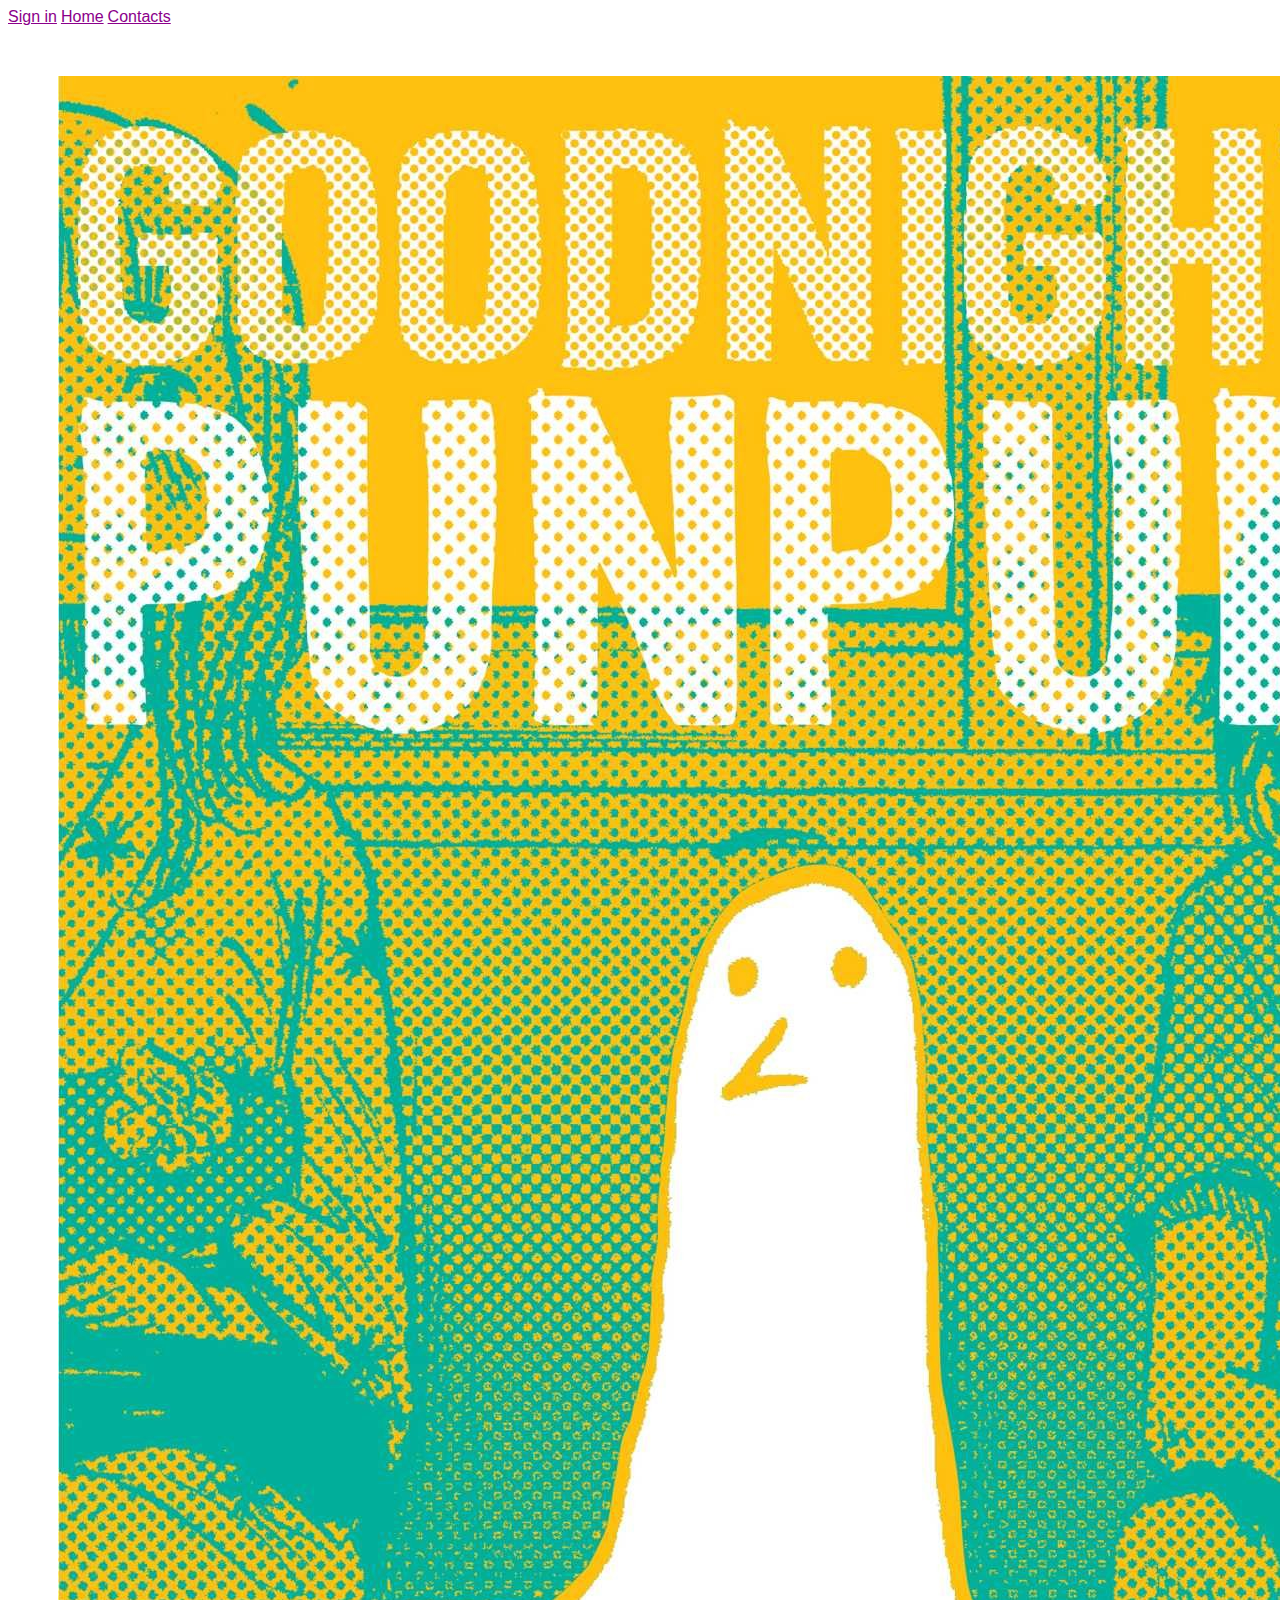
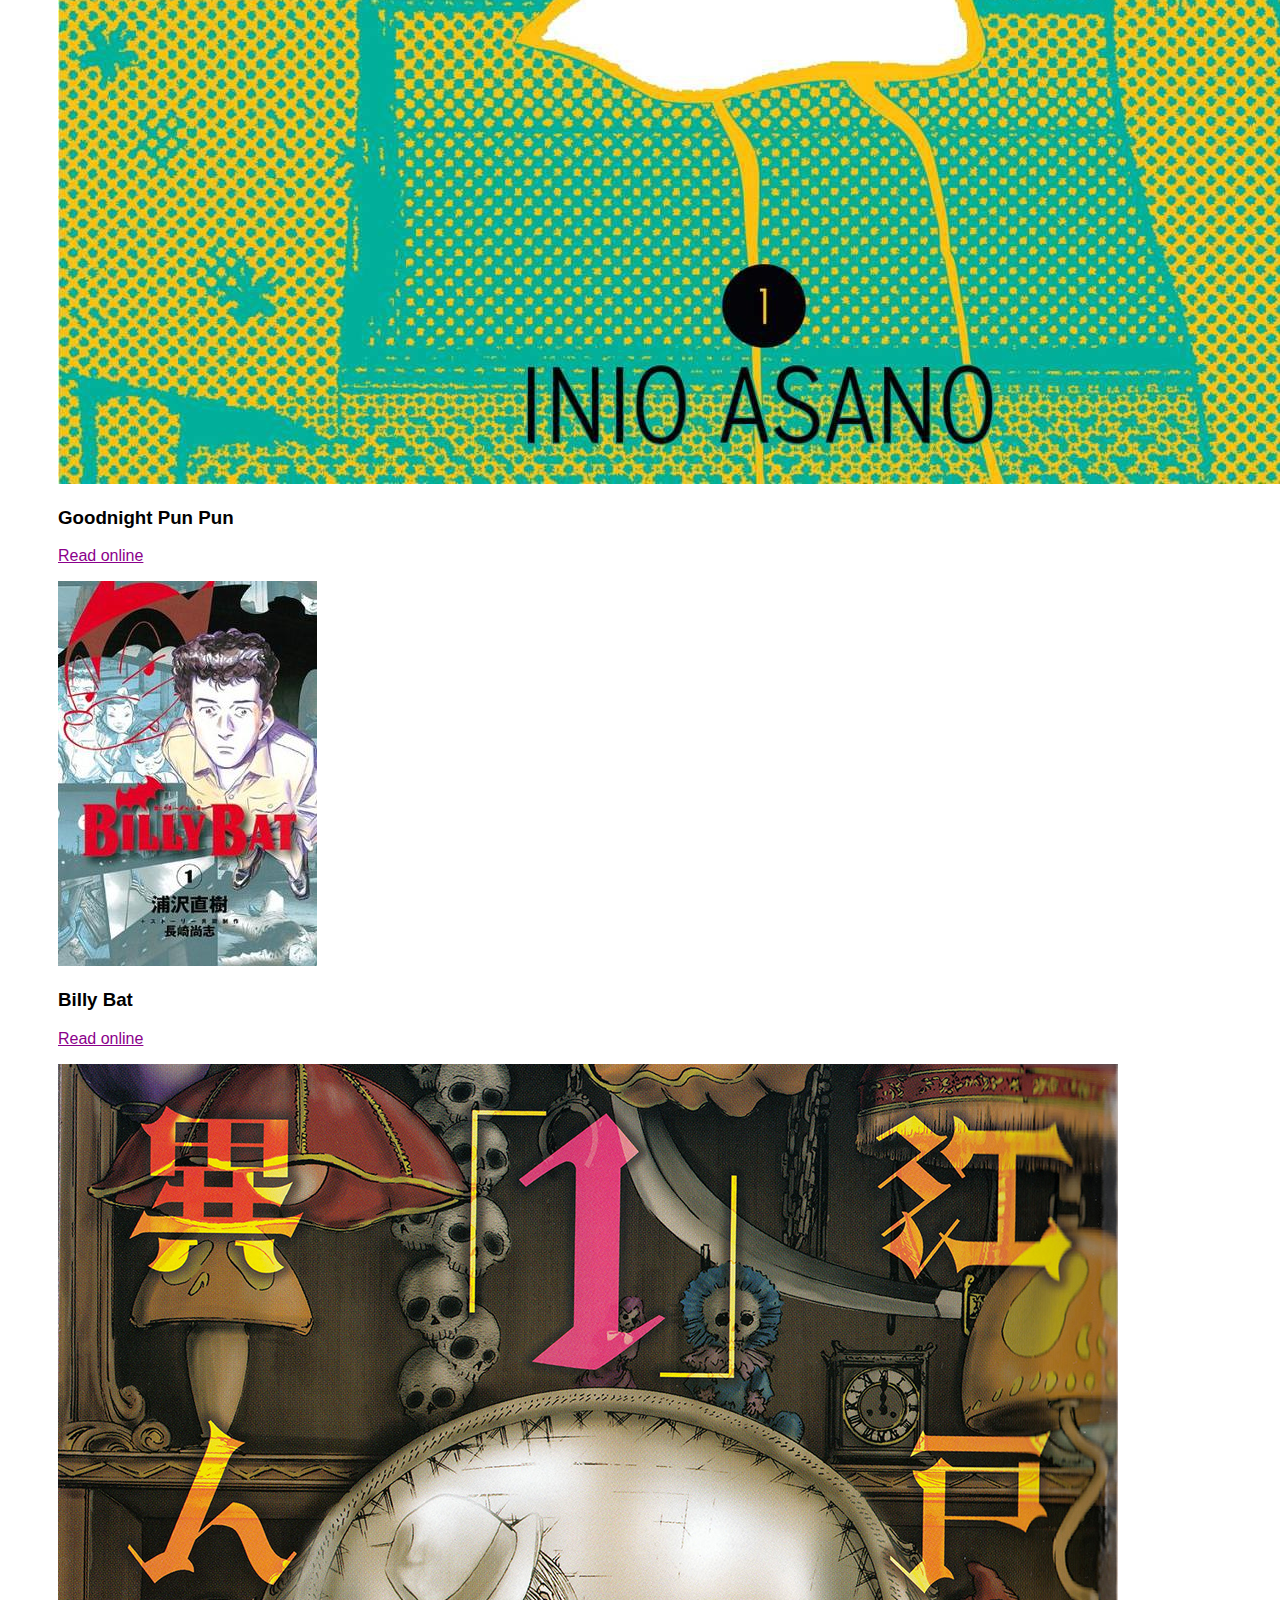
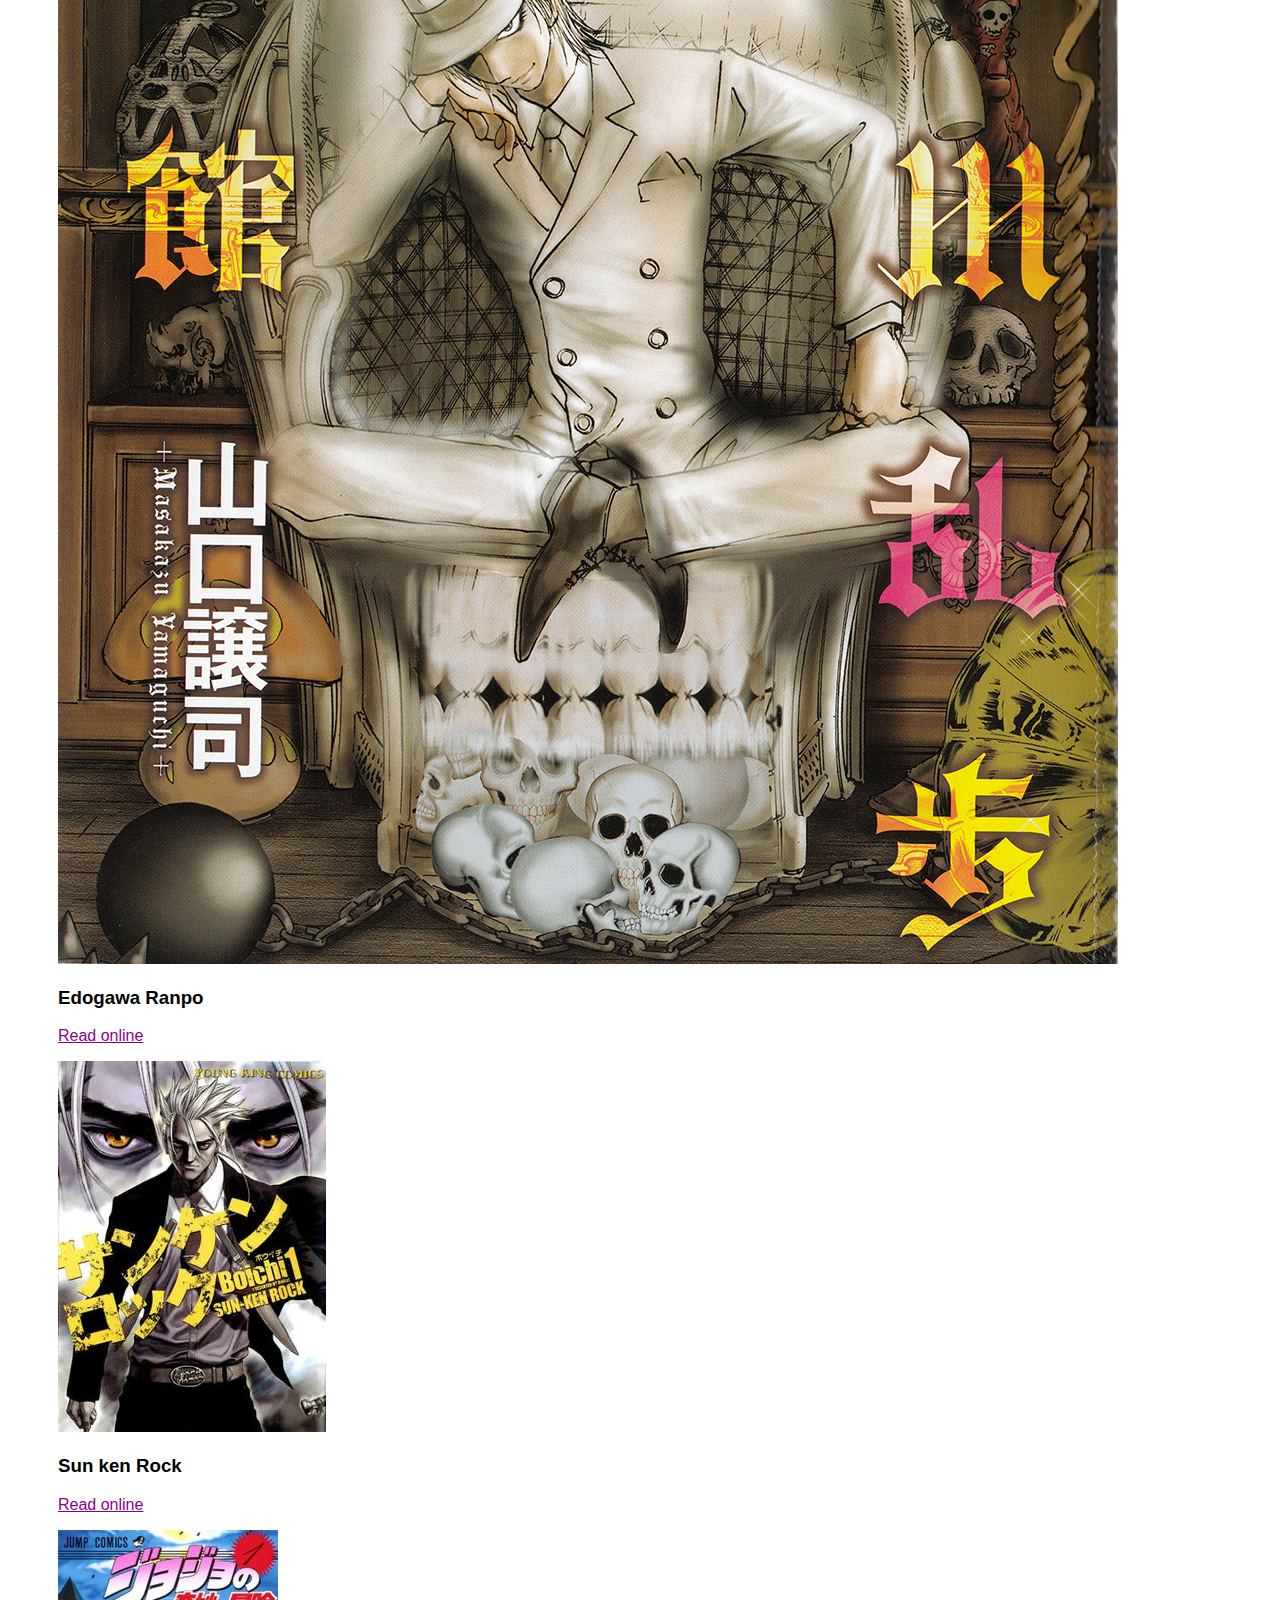
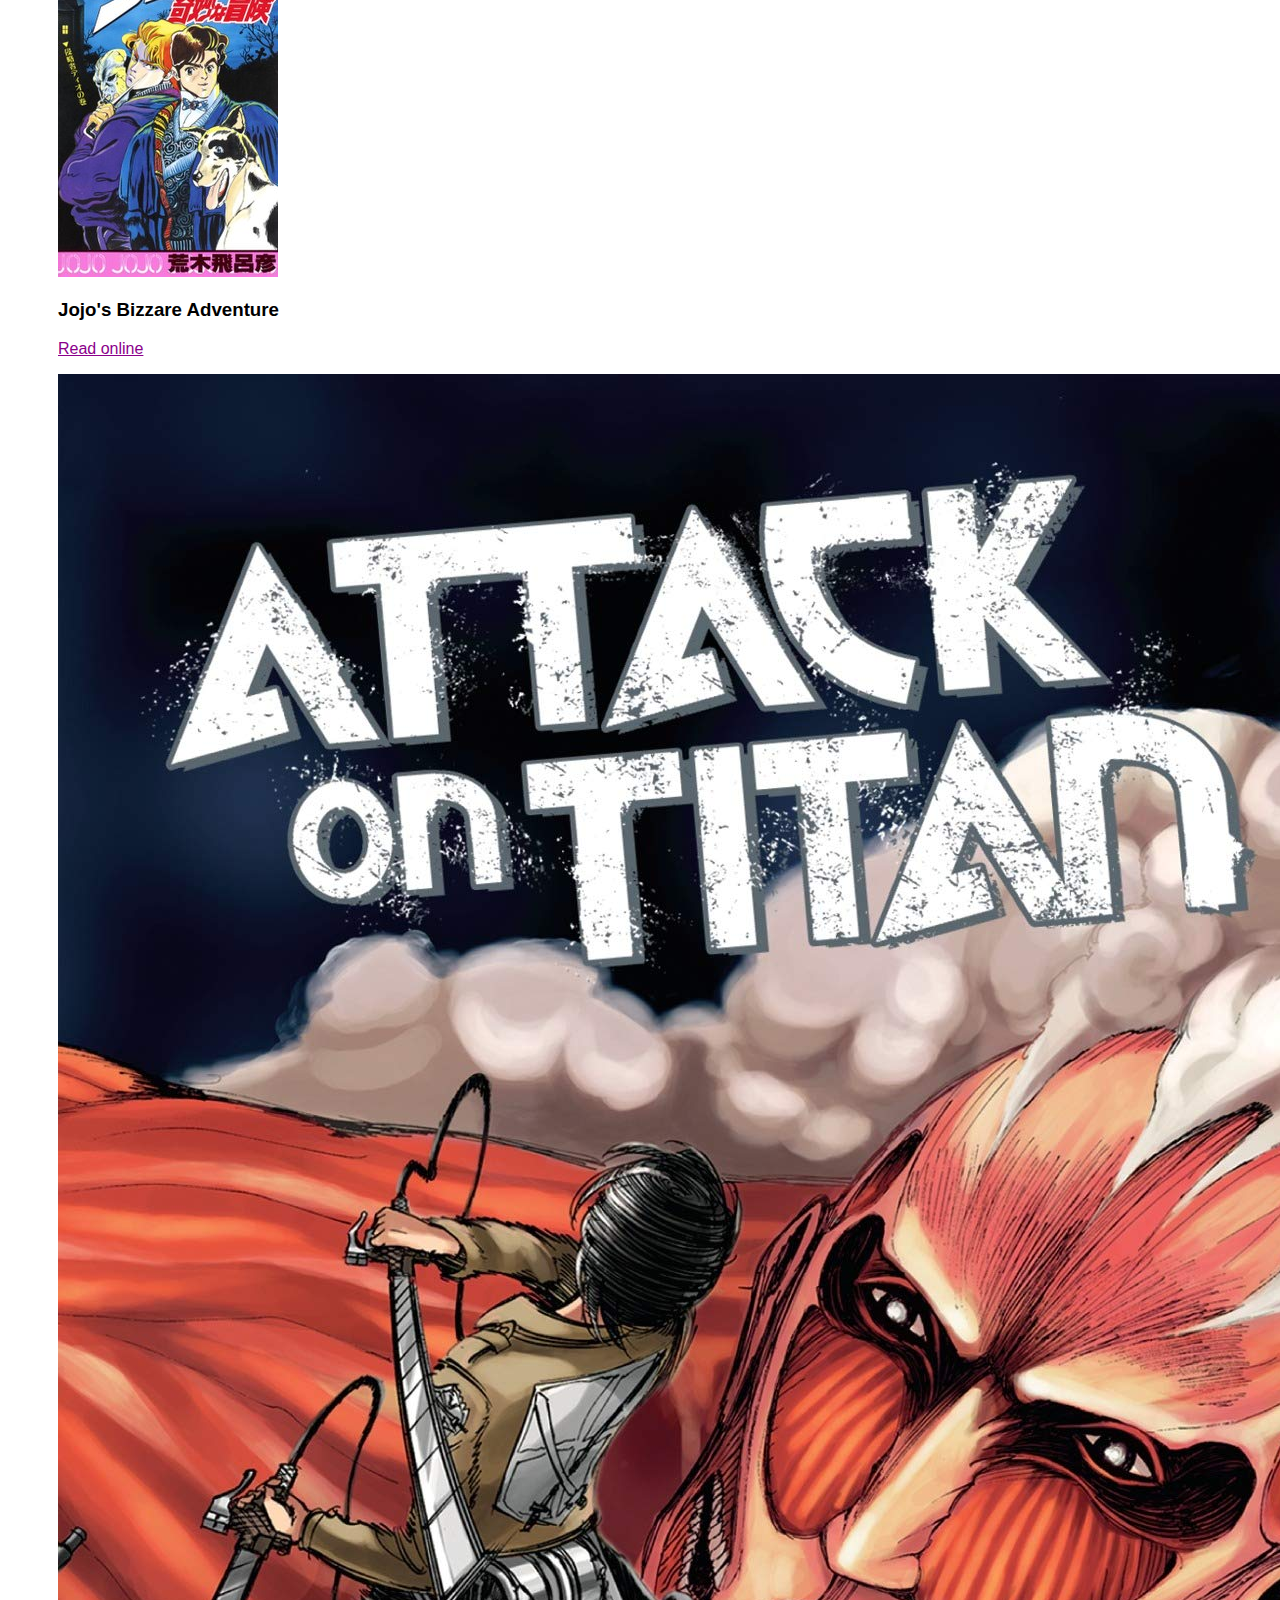
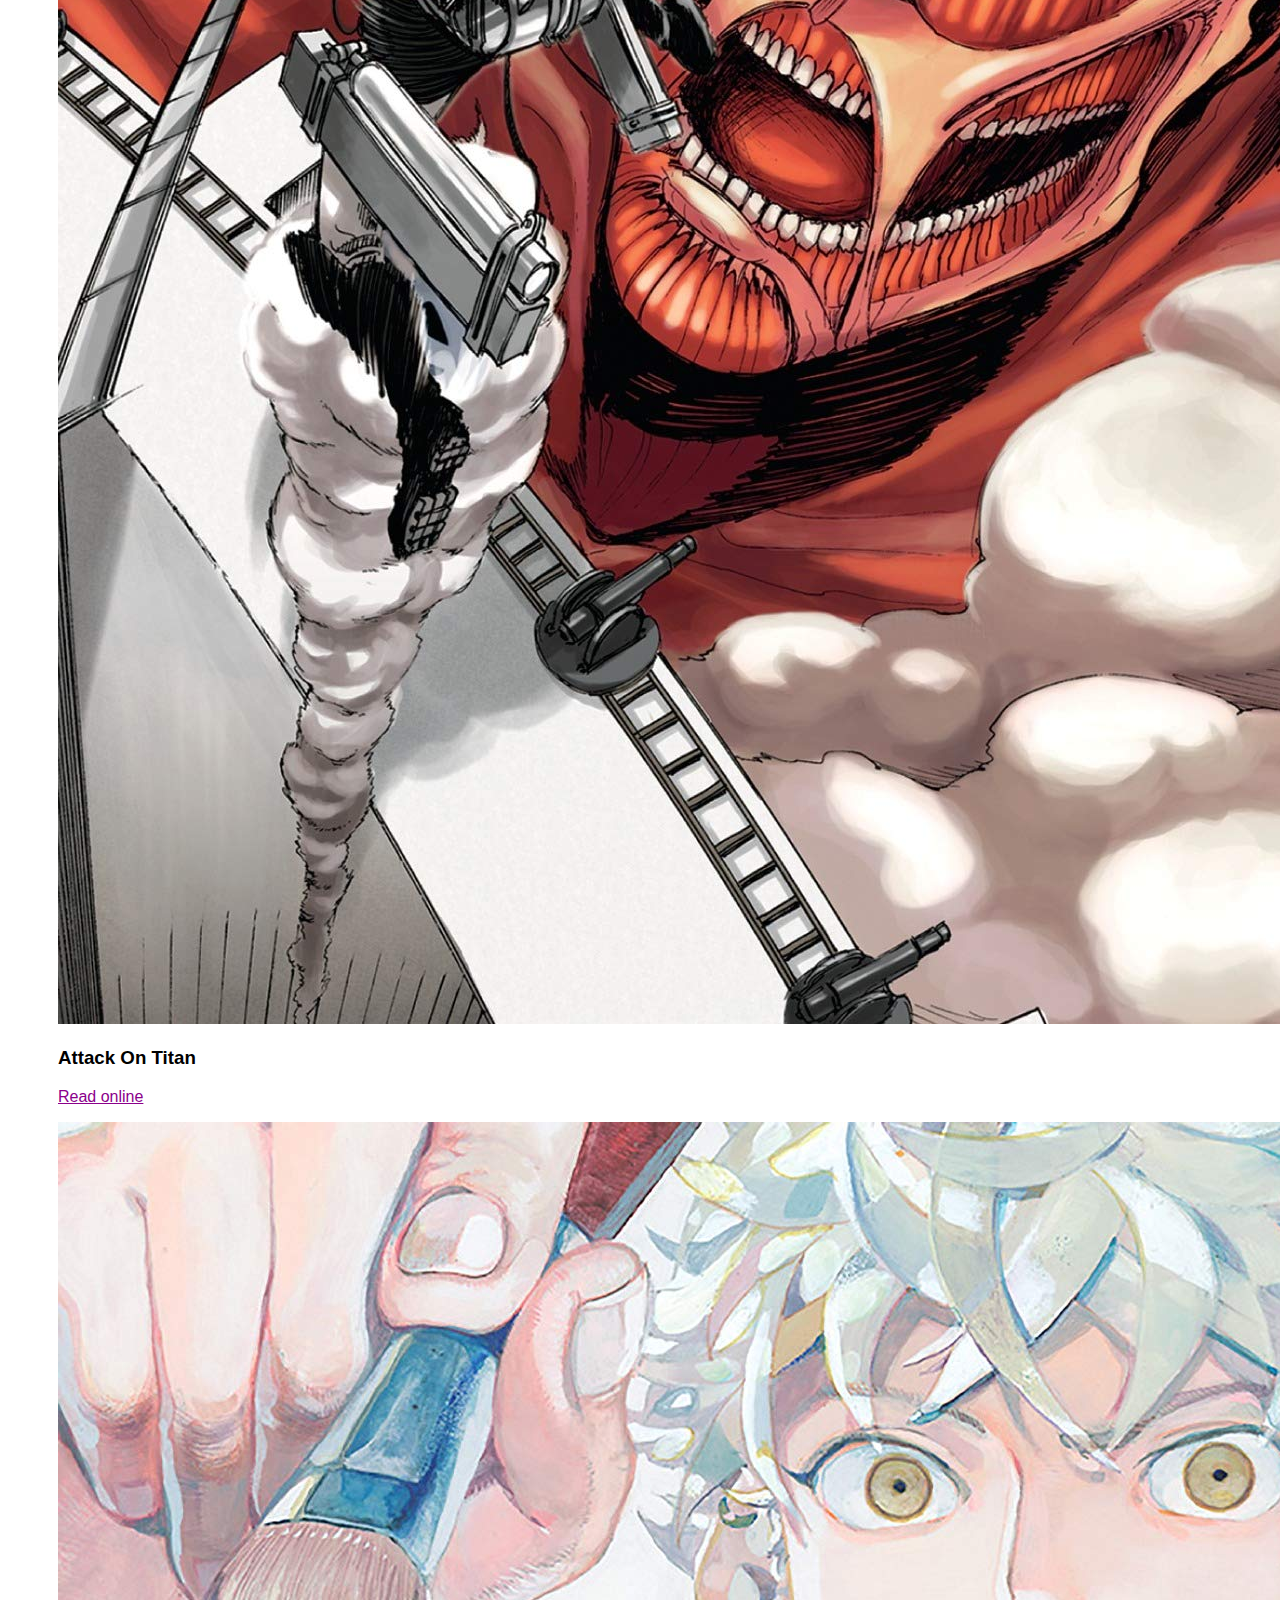
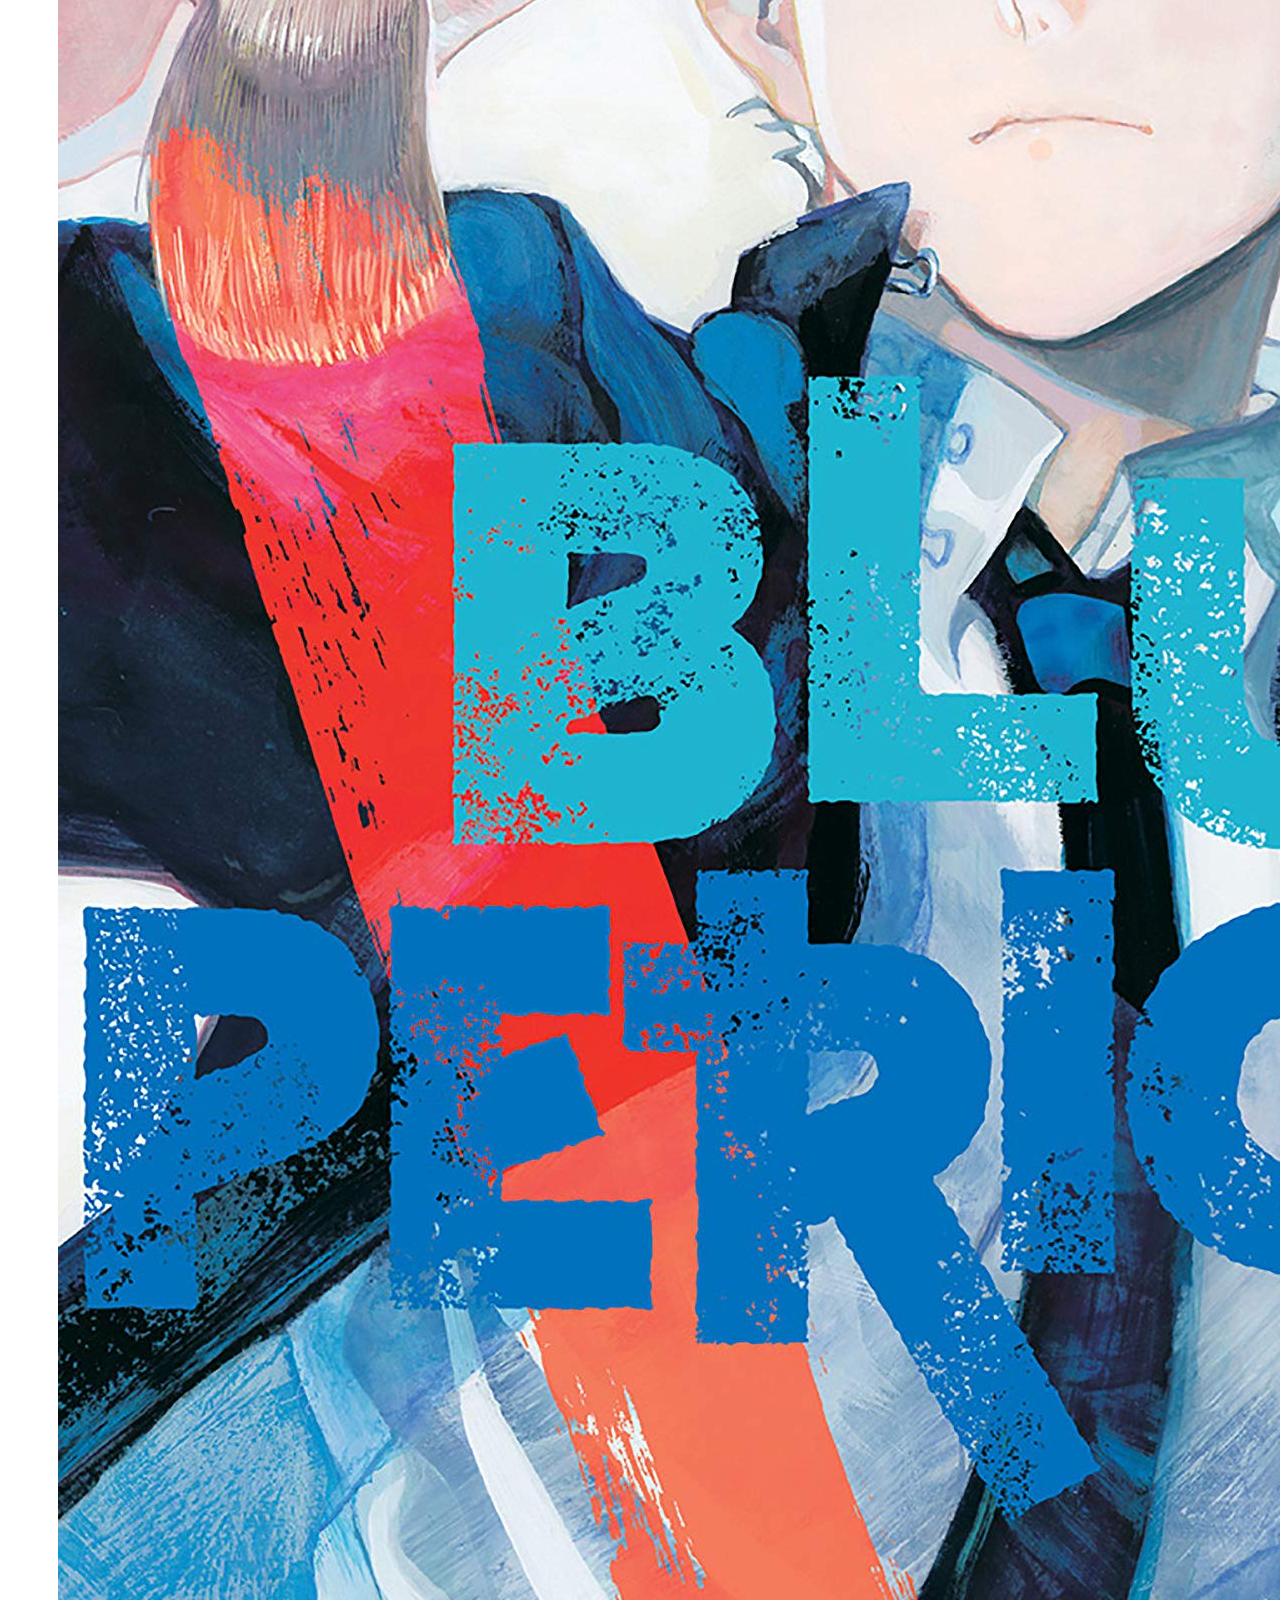
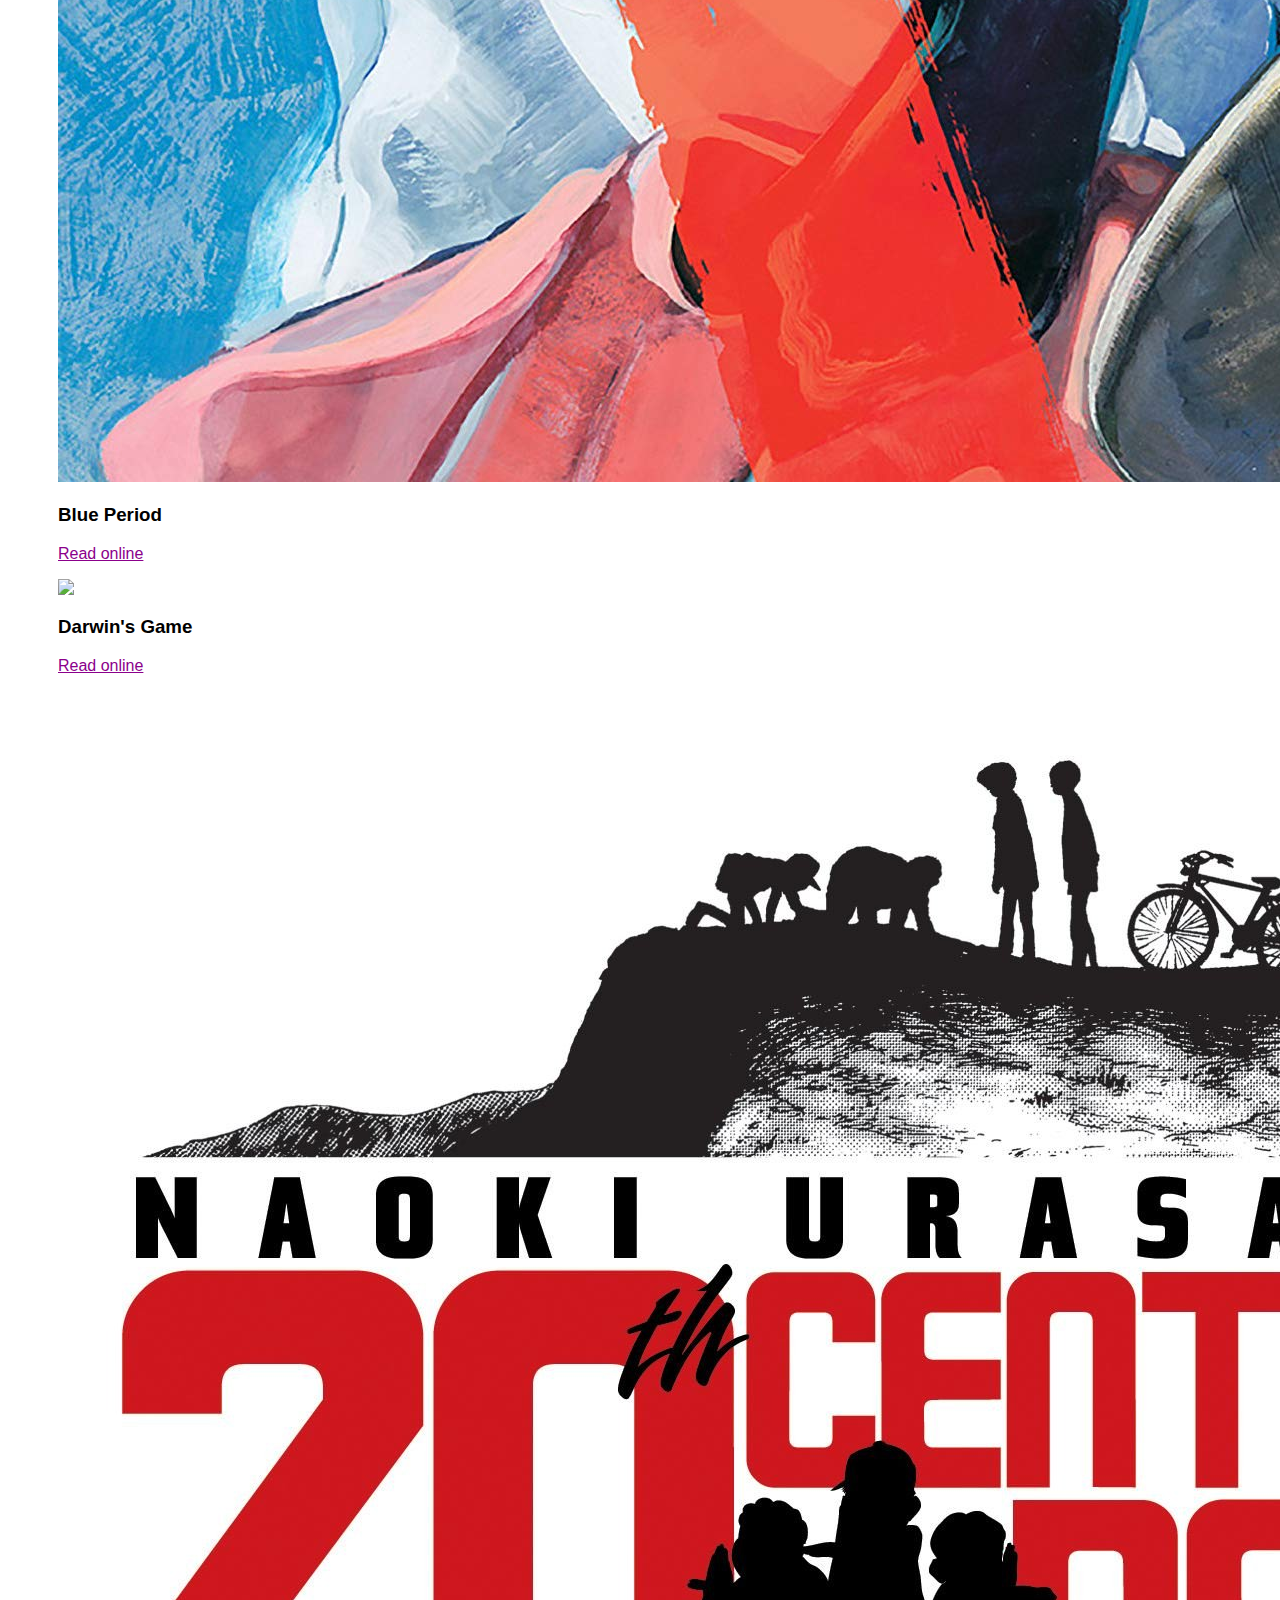
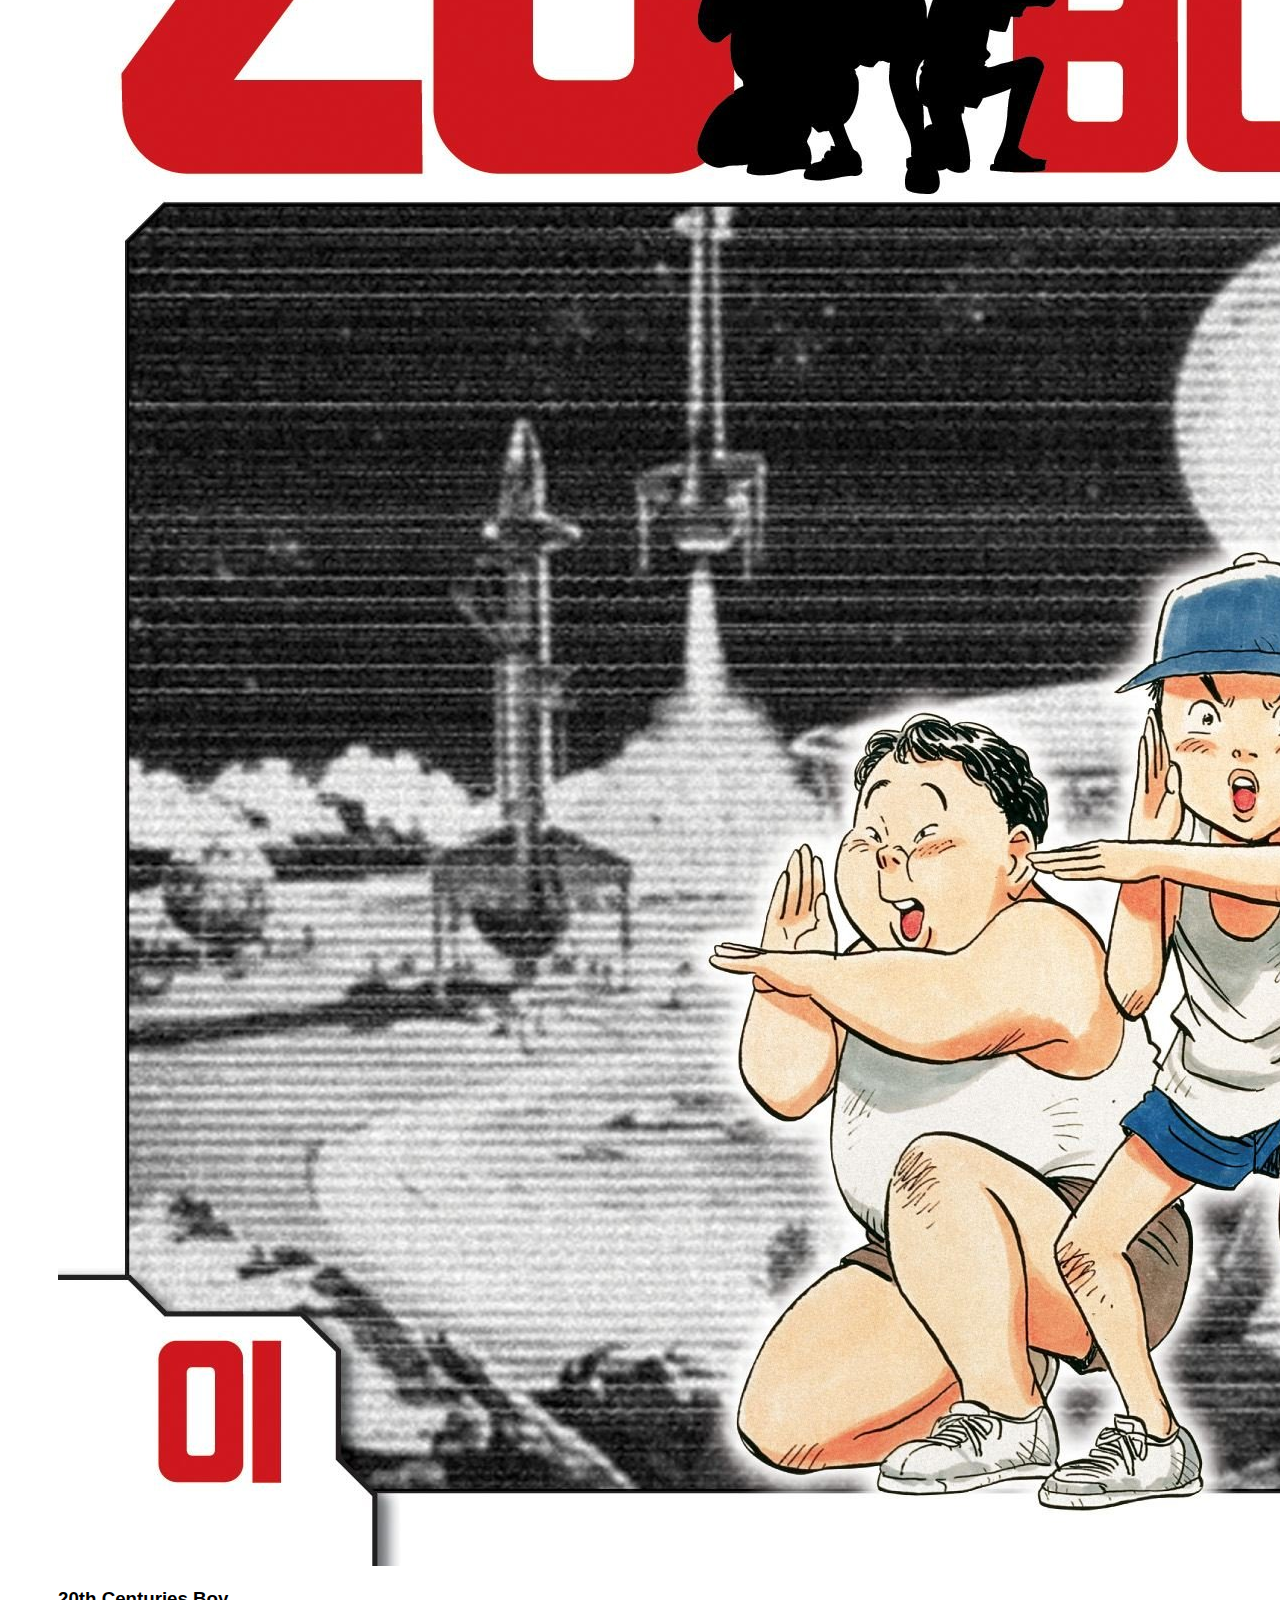
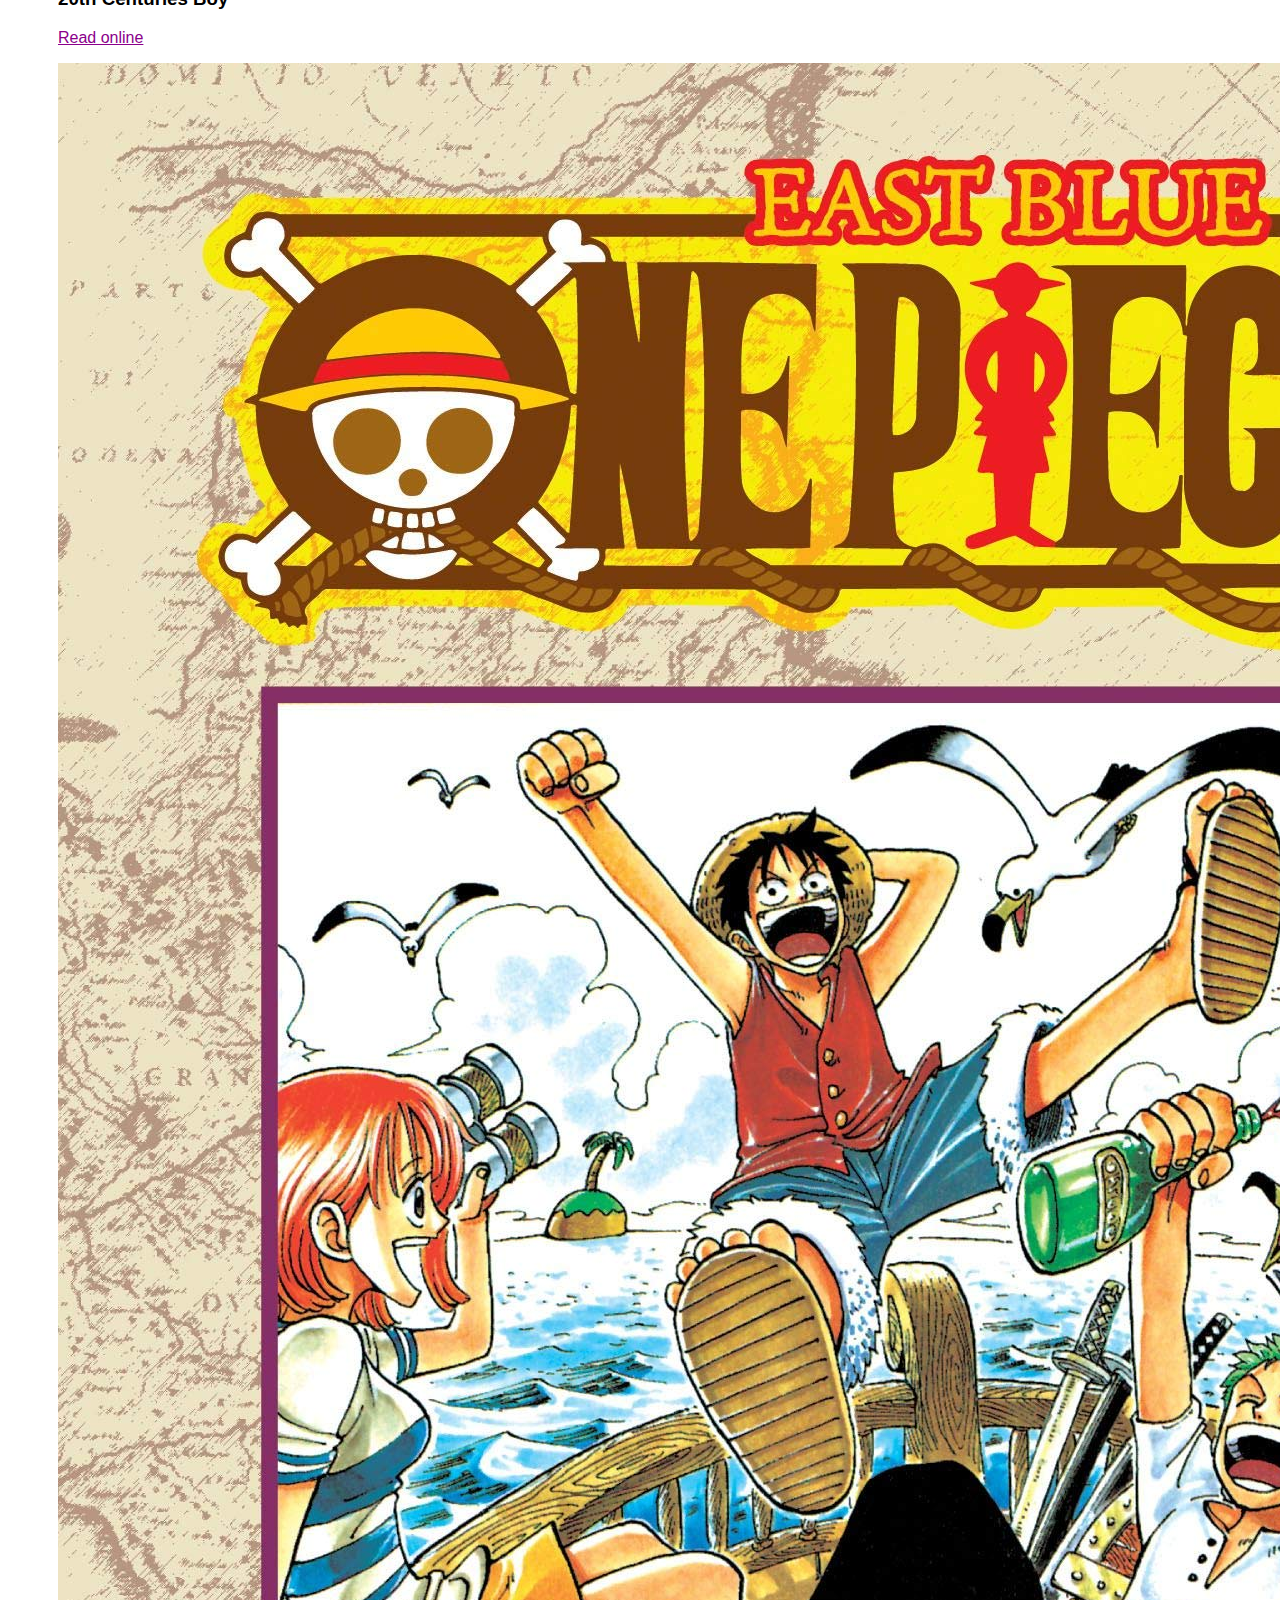
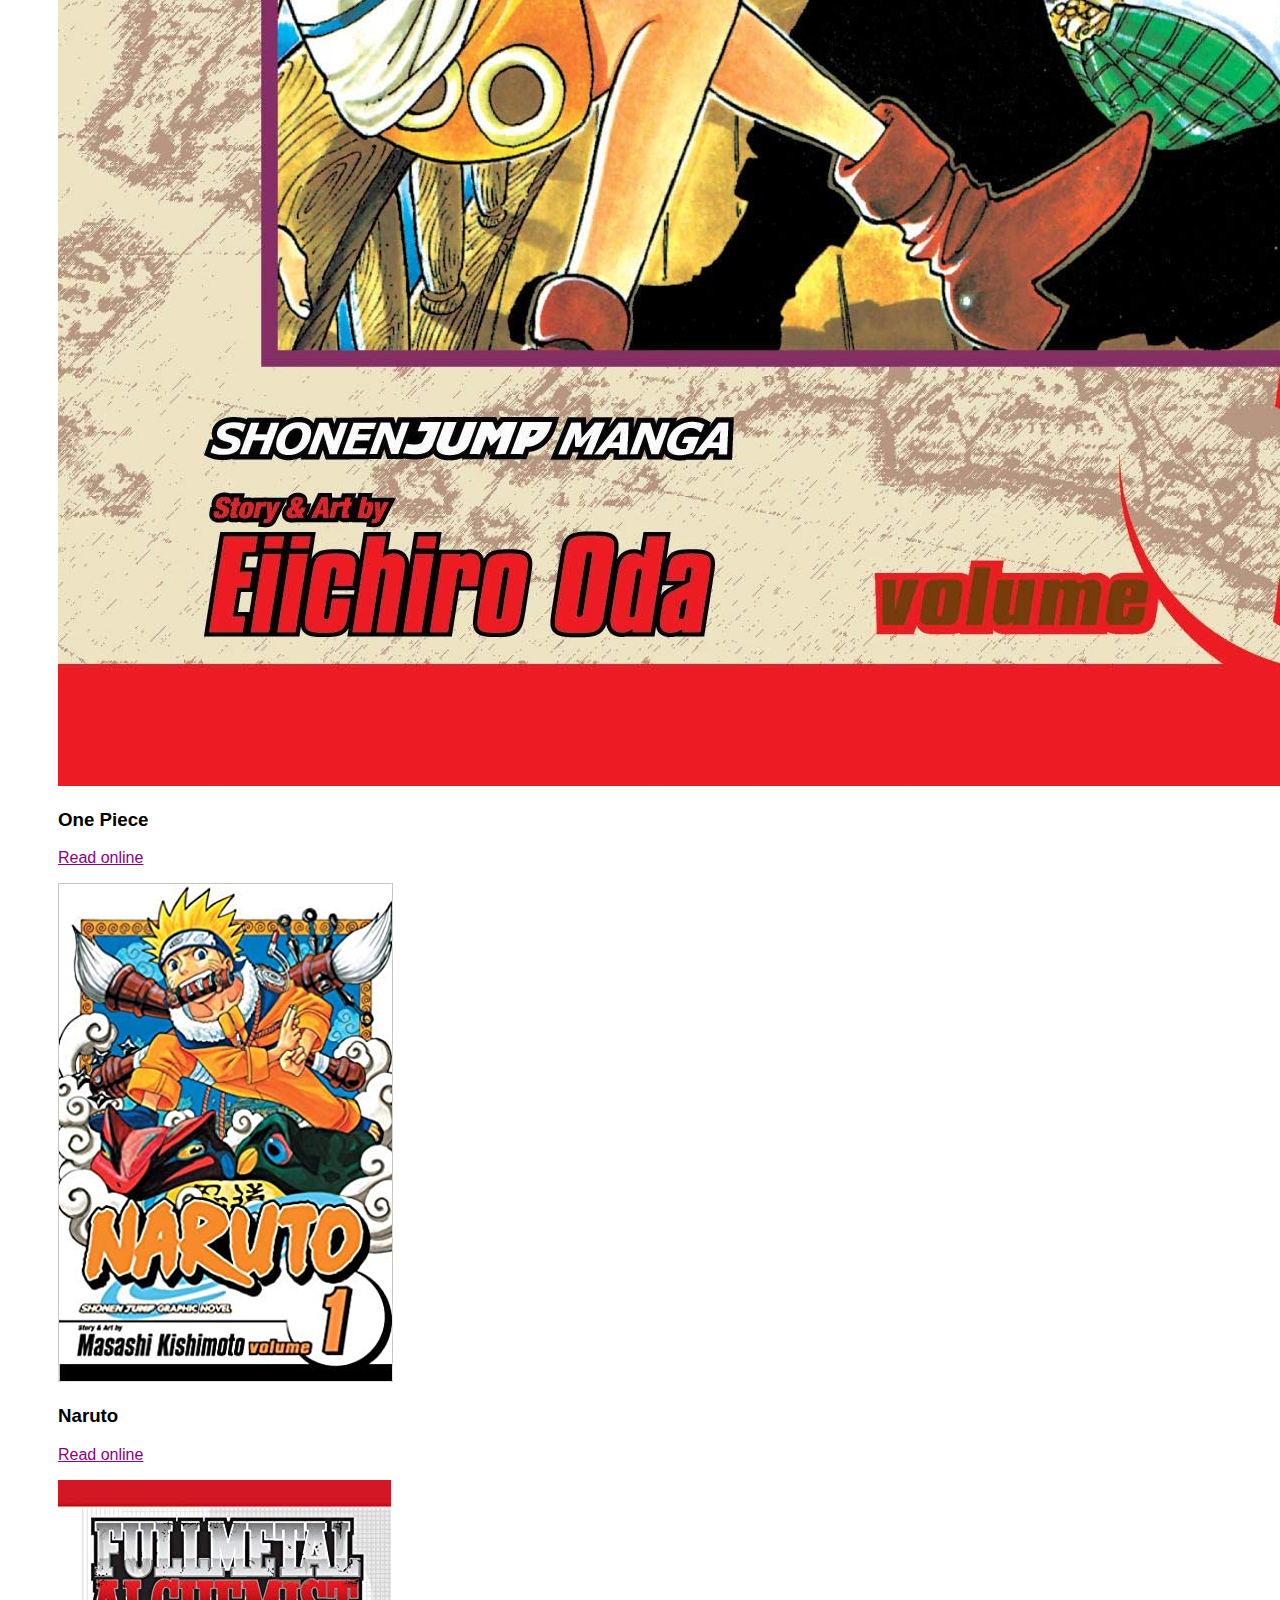
==== yet/html/home.html @ 66d1a39a "Update 27/3" ====
<!DOCTYPE html>
<html lang="en">

<head>
    <meta charset="UTF-8">
    <meta http-equiv="X-UA-Compatible" content="IE=edge">
    <meta name="viewport" content="width=device-width, initial-scale=1.0">
    <title>Document</title>
</head>

<body>
    <!DOCTYPE html>
    <html lang="en">

    <head>
        <meta charset="UTF-8">
        <meta name="viewport" content="width=device-width, initial-scale=1.0">
        <title>Project A</title>
        <link rel="stylesheet" href="../css/home.css">
    </head>

    <body>
        <Main>
            <a class="thanhchon" href="../Html/Dang nhap.html">Sign in</a>
            <a class="thanhchon" href="../Html/Web1.html">Home</a>
            <a class="thanhchon" href="../Html/sale.html"></a>
            <a class="thanhchon" href="../Html/Contact.html">Contacts</a>
        </Main>
        <Header>

            <div id="sanpham">
                <img src="../img/menu/917IJDfk36L.jpg" alt="...">
                <h3> Goodnight Pun Pun </h3>
                <a href="">
                    <p>Read online</p>
                </a>
            </div>

            <div class="sanpham">
                <a href="../html/billy bat.html"> <img src="../img/menu/Billy_bat_first_cover.jpg" alt="..."></a>
                <h3>Billy Bat</h3>
                <a href="../html/billy bat.html">
                    <p>Read online</p>
                </a>
            </div>

            <div class="sanpham">
                <img src="../img/menu/Edogawa-Ranpo-Ijinkan-Dị-Nhân-Quán-Truyenz.info_.jpg" alt="...">
                <h3>Edogawa Ranpo</h3>
                <a href="">
                    <p>Read online</p>
                </a>
            </div>

            <div class="sanpham">
                <img src="../img/menu/Sun_ken_rock_v01.jpg" alt="..">
                <h3>Sun ken Rock</h3>
                <a href="">
                    <p>Read online</p>
                </a>
            </div>

            <div class="sanpham">
                <img src="../img/menu/220px-JoJo_no_Kimyou_na_Bouken_cover_-_vol1.jpg" alt="..">
                <h3>Jojo's Bizzare Adventure</h3>
                <a href="">
                    <p>Read online</p>
                </a>
            </div>

            <div class="sanpham">
                <img src="../img/menu/81qPzeEO5IL.jpg" alt="..">
                <h3>Attack On Titan</h3>
                <a href="">
                    <p>Read online</p>
                </a>
            </div>



            <div id="sanpham">
                <img src="../img/menu/914W2qCP5ML.jpg" alt="...">
                <h3> Blue Period </h3>
                <a href="">
                    <p>Read online</p>
                </a>
            </div>

            <div class="sanpham">
                <img src="../img/menu/Darwin's_Game_vol1_cover.jpeg" alt="...">
                <h3>Darwin's Game</h3>
                <a href="">
                    <p>Read online</p>
                </a>
            </div>

            <div class="sanpham">
                <img src="../img/menu/91F15VTNFFL.jpg" alt="...">
                <h3>20th Centuries Boy</h3>
                <a href="">
                    <p>Read online</p>
                </a>
            </div>

            <div class="sanpham">
                <img src="../img/menu/91NxYvUNf6L.jpg" alt="..">
                <h3>One Piece</h3>
                <a href="">
                    <p>Read online</p>
                </a>
            </div>

            <div class="sanpham">
                <img src="../img/menu/51BucomQlHL._SX333_BO1,204,203,200_.jpg" alt="..">
                <h3>Naruto</h3>
                <a href="">
                    <p>Read online</p>
                </a>
            </div>

            <div class="sanpham">
                <img src="../img/menu/51HW0wQziGL.jpg" alt="..">
                <h3>Fullmetal Alchemist</h3>
                <a href="">
                    <p>Read online</p>
                </a>
            </div>


            <div class="sanpham">
                <img src="../img/menu/51LTUxBdvzL.jpg" alt="..">
                <h3>GIntama</h3>
                <a href="">
                    <p>Read online</p>
                </a>
            </div>

            <div class="sanpham">
                <img src="../img/menu/51muOXJRRgL.jpg" alt="..">
                <h3>Hunter X Hunter</h3>
                <a href="">
                    <p>Read online</p>
                </a>
            </div>

            <div class="sanpham">
                <img src="../img/menu/911WCm5-xyL.jpg" alt="..">
                <h3>Fairy Tail</h3>
                <a href="">
                    <p>Read online</p>
                </a>
            </div>

        </Header>
        <div class="footer">
            <footer>
                &copy;Hưng Lê
            </footer>
        </div>


        </div>

    </body>

    </html>
</body>

</html>
---- yet/css/home.css ----
.comic img{
    width: 250px;
    height: 300px;
}
.comic{
    background-color: white;
    text-align: center;  
    display: inline-block;  
    width: 250px;
    margin: 50px 50px 50px 80px;
}
 
a{
    font-family: Impact, Haettenschweiler, 'Arial Narrow Bold', sans-serif;
    color: darkmagenta;
}


header{
   color: white;
   padding: 50px;
}
h3{
    font-family: 'Franklin Gothic Medium', 'Arial Narrow', Arial, sans-serif;
    color: black;
}




/* #sanpham{
    position: relative;
    z-index: 1;
    background-color: white;
    text-align: center;  
    display: inline-block;  
    width: 250px;
    margin: 50px 50px 50px 80px;
} */
.UwU{
    font-size: 100px;
    margin: 50px;   

}
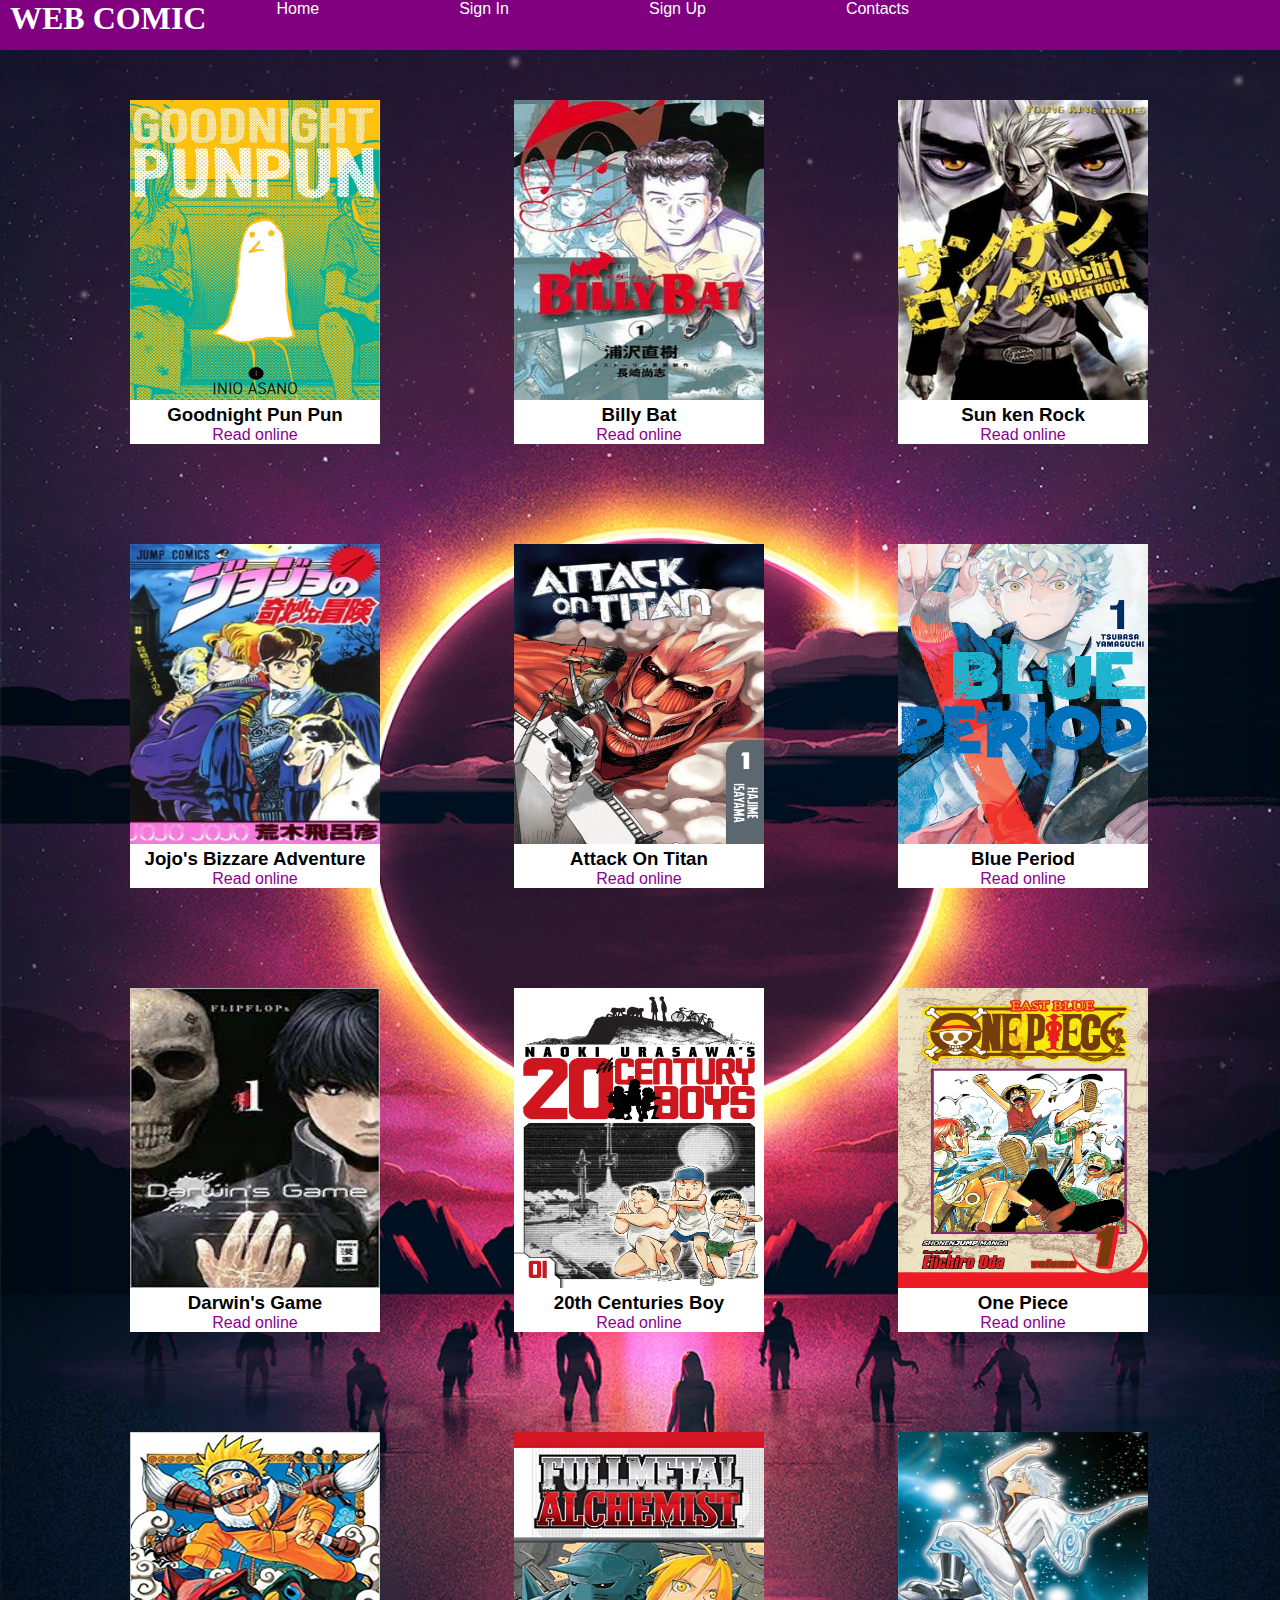
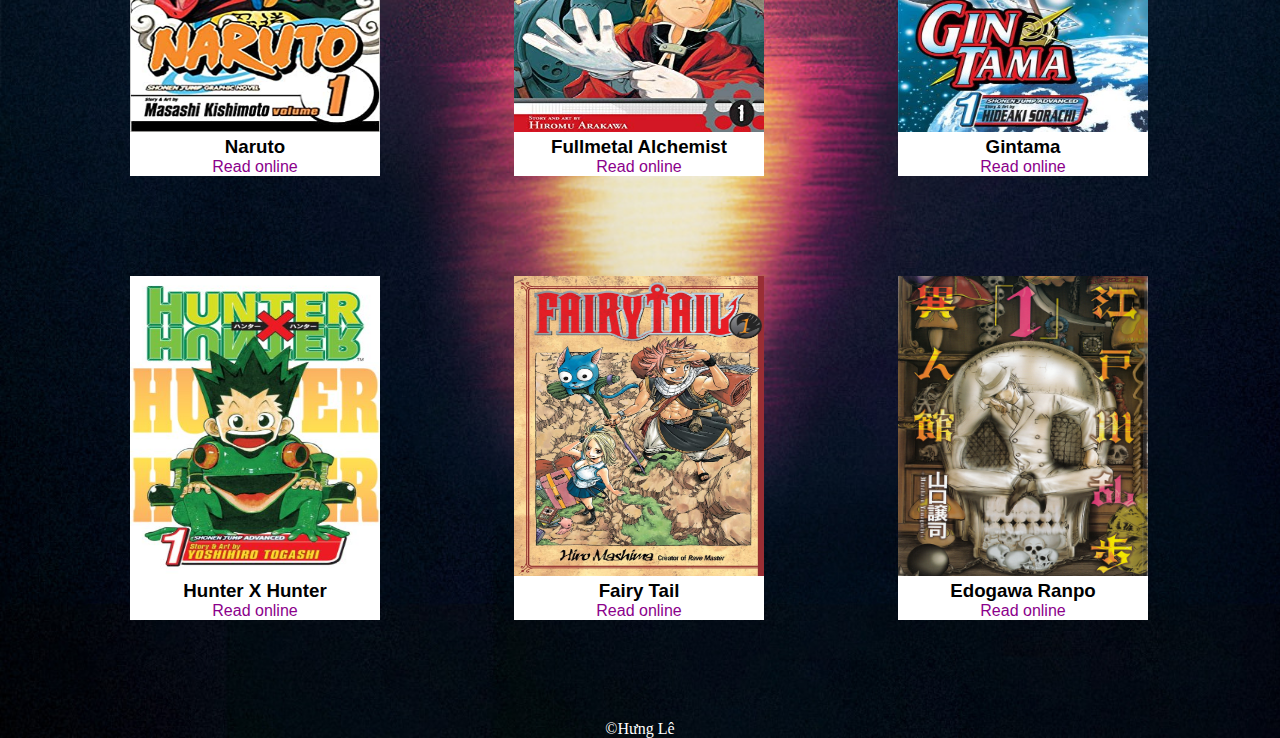
==== commit 2d79ad34: "Update" ====
--- a/yet/html/home.html
+++ b/yet/html/home.html
@@ -6,164 +6,153 @@
     <meta http-equiv="X-UA-Compatible" content="IE=edge">
     <meta name="viewport" content="width=device-width, initial-scale=1.0">
     <title>Document</title>
+    <link rel="stylesheet" href="../css/home.css">
+    <link rel="stylesheet" href="../css/style.css">
 </head>
 
-<body>
-    <!DOCTYPE html>
-    <html lang="en">
-
-    <head>
-        <meta charset="UTF-8">
-        <meta name="viewport" content="width=device-width, initial-scale=1.0">
-        <title>Project A</title>
-        <link rel="stylesheet" href="../css/home.css">
-    </head>
-
-    <body>
-        <Main>
-            <a class="thanhchon" href="../Html/Dang nhap.html">Sign in</a>
-            <a class="thanhchon" href="../Html/Web1.html">Home</a>
-            <a class="thanhchon" href="../Html/sale.html"></a>
-            <a class="thanhchon" href="../Html/Contact.html">Contacts</a>
-        </Main>
-        <Header>
-
-            <div id="sanpham">
-                <img src="../img/menu/917IJDfk36L.jpg" alt="...">
-                <h3> Goodnight Pun Pun </h3>
-                <a href="">
-                    <p>Read online</p>
-                </a>
-            </div>
-
-            <div class="sanpham">
-                <a href="../html/billy bat.html"> <img src="../img/menu/Billy_bat_first_cover.jpg" alt="..."></a>
-                <h3>Billy Bat</h3>
-                <a href="../html/billy bat.html">
-                    <p>Read online</p>
-                </a>
-            </div>
-
-            <div class="sanpham">
-                <img src="../img/menu/Edogawa-Ranpo-Ijinkan-Dị-Nhân-Quán-Truyenz.info_.jpg" alt="...">
-                <h3>Edogawa Ranpo</h3>
-                <a href="">
-                    <p>Read online</p>
-                </a>
-            </div>
-
-            <div class="sanpham">
-                <img src="../img/menu/Sun_ken_rock_v01.jpg" alt="..">
-                <h3>Sun ken Rock</h3>
-                <a href="">
-                    <p>Read online</p>
-                </a>
-            </div>
-
-            <div class="sanpham">
-                <img src="../img/menu/220px-JoJo_no_Kimyou_na_Bouken_cover_-_vol1.jpg" alt="..">
-                <h3>Jojo's Bizzare Adventure</h3>
-                <a href="">
-                    <p>Read online</p>
-                </a>
-            </div>
-
-            <div class="sanpham">
-                <img src="../img/menu/81qPzeEO5IL.jpg" alt="..">
-                <h3>Attack On Titan</h3>
-                <a href="">
-                    <p>Read online</p>
-                </a>
-            </div>
-
-
-
-            <div id="sanpham">
-                <img src="../img/menu/914W2qCP5ML.jpg" alt="...">
-                <h3> Blue Period </h3>
-                <a href="">
-                    <p>Read online</p>
-                </a>
-            </div>
-
-            <div class="sanpham">
-                <img src="../img/menu/Darwin's_Game_vol1_cover.jpeg" alt="...">
-                <h3>Darwin's Game</h3>
-                <a href="">
-                    <p>Read online</p>
-                </a>
-            </div>
-
-            <div class="sanpham">
-                <img src="../img/menu/91F15VTNFFL.jpg" alt="...">
-                <h3>20th Centuries Boy</h3>
-                <a href="">
-                    <p>Read online</p>
-                </a>
-            </div>
-
-            <div class="sanpham">
-                <img src="../img/menu/91NxYvUNf6L.jpg" alt="..">
-                <h3>One Piece</h3>
-                <a href="">
-                    <p>Read online</p>
-                </a>
-            </div>
-
-            <div class="sanpham">
-                <img src="../img/menu/51BucomQlHL._SX333_BO1,204,203,200_.jpg" alt="..">
-                <h3>Naruto</h3>
-                <a href="">
-                    <p>Read online</p>
-                </a>
-            </div>
-
-            <div class="sanpham">
-                <img src="../img/menu/51HW0wQziGL.jpg" alt="..">
-                <h3>Fullmetal Alchemist</h3>
-                <a href="">
-                    <p>Read online</p>
-                </a>
-            </div>
-
-
-            <div class="sanpham">
-                <img src="../img/menu/51LTUxBdvzL.jpg" alt="..">
-                <h3>GIntama</h3>
-                <a href="">
-                    <p>Read online</p>
-                </a>
-            </div>
-
-            <div class="sanpham">
-                <img src="../img/menu/51muOXJRRgL.jpg" alt="..">
-                <h3>Hunter X Hunter</h3>
-                <a href="">
-                    <p>Read online</p>
-                </a>
-            </div>
-
-            <div class="sanpham">
-                <img src="../img/menu/911WCm5-xyL.jpg" alt="..">
-                <h3>Fairy Tail</h3>
-                <a href="">
-                    <p>Read online</p>
-                </a>
-            </div>
-
-        </Header>
-        <div class="footer">
-            <footer>
-                &copy;Hưng Lê
-            </footer>
-        </div>
-
-
-        </div>
-
-    </body>
-
-    </html>
-</body>
-
+<Main>
+    <h1 style="color: white; font-family: 'Dela Gothic One', cursive;margin-left: 10px;hove">WEB COMIC</h1>
+    <a class="thanhchon" href=""> Home</a>
+    <a class="thanhchon" href="">Sign In</a>
+    <a class="thanhchon" href="">Sign Up</a>
+    <a class="thanhchon" href="">Contacts</a>
+    </Main>
+    <Header>
+    
+    <div class="comic">
+        <img src="../img/menu/917IJDfk36L.jpg" alt="...">
+        <h3> Goodnight Pun Pun </h3>
+        <div id="test"> <a href="">
+            <p>Read online</p>
+        </a> </div>
+    </div>
+    
+    <div class="comic">
+        <a id="billyBat"> <img src="../img/menu/Billy_bat_first_cover.jpg" alt="..."></a>
+        <h3>Billy Bat</h3>
+        <a href="">
+            <p>Read online</p>
+        </a>
+    </div>
+    
+    
+    
+    <div class="comic">
+        <img src="../img/menu/Sun_ken_rock_v01.jpg" alt="..">
+        <h3>Sun ken Rock</h3>
+        <a href="">
+            <p>Read online</p>
+        </a>
+    </div>
+    
+    <div class="comic">
+        <img src="../img/menu/220px-JoJo_no_Kimyou_na_Bouken_cover_-_vol1.jpg" alt="..">
+        <h3>Jojo's Bizzare Adventure</h3>
+        <a href="">
+            <p>Read online</p>
+        </a>
+    </div>
+    
+    <div class="comic">
+        <img src="../img/menu/81qPzeEO5IL.jpg" alt="..">
+        <h3>Attack On Titan</h3>
+        <a href="">
+            <p>Read online</p>
+        </a>
+    </div>
+    
+    
+    
+    <div class="comic">
+        <img src="../img/menu/914W2qCP5ML.jpg" alt="...">
+        <h3> Blue Period </h3>
+        <a href="">
+            <p>Read online</p>
+        </a>
+    </div>
+    
+    <div class="comic">
+        <img src="../img/menu/images.jpg" alt="...">
+        <h3>Darwin's Game</h3>
+        <a href="">
+            <p>Read online</p>
+        </a>
+    </div>
+    
+    <div class="comic">
+        <img src="../img/menu/91F15VTNFFL.jpg" alt="...">
+        <h3>20th Centuries Boy</h3>
+        <a href="">
+            <p>Read online</p>
+        </a>
+    </div>
+    
+    <div class="comic">
+        <img src="../img/menu/91NxYvUNf6L.jpg" alt="..">
+        <h3>One Piece</h3>
+        <a href="">
+            <p>Read online</p>
+        </a>
+    </div>
+    
+    <div class="comic">
+        <img src="../img/menu/51BucomQlHL._SX333_BO1,204,203,200_.jpg" alt="..">
+        <h3>Naruto</h3>
+        <a href="">
+            <p>Read online</p>
+        </a>
+    </div>
+    
+    <div class="comic">
+        <img src="../img/menu/51HW0wQziGL.jpg" alt="..">
+        <h3>Fullmetal Alchemist</h3>
+        <a href="">
+            <p>Read online</p>
+        </a>
+    </div>
+    
+    
+    <div class="comic">
+        <img src="../img/menu/51LTUxBdvzL.jpg" alt="..">
+        <h3>Gintama</h3>
+        <a href="">
+            <p>Read online</p>
+        </a>
+    </div>
+    
+    <div class="comic">
+        <img src="../img/menu/51muOXJRRgL.jpg" alt="..">
+        <h3>Hunter X Hunter</h3>
+        <a href="">
+            <p>Read online</p>
+        </a>
+    </div>
+    
+    <div class="comic">
+        <img src="../img/menu/911WCm5-xyL.jpg" alt="..">
+        <h3>Fairy Tail</h3>
+        <a href="">
+            <p>Read online</p>
+        </a>
+    </div>
+    
+    
+    <div class="comic">
+        <img src="../img/menu/Edogawa-Ranpo-Ijinkan-Dị-Nhân-Quán-Truyenz.info_.jpg" alt="...">
+        <h3>Edogawa Ranpo</h3>
+        <a href="">
+            <p>Read online</p>
+        </a>
+    </div>
+    
+    </Header>
+    <div class="footer">
+    <footer>
+        &copy;Hưng Lê
+    </footer>
+    </div>
+    
+    
+    </div>
+    
 </html>--- a/yet/css/style.css
+++ b/yet/css/style.css
@@ -0,0 +1,54 @@
+* {
+  margin: 0px;
+  padding: 0px;
+  box-sizing: border-box;
+}
+
+body {
+  background-image: url(../img/menu/284-2840437_gunship-dark-all-day.jpg);
+  /* background-size: 1500px 2300px; */
+  background-size: cover;
+}
+#app {
+  position: relative;
+}
+main {
+  background-color:purple;
+  display: flex;
+  justify-content: flex-start;
+  margin-top: 0px;
+  position: fixed;
+  z-index: 2;
+  width: 100%;
+  height: 50px;
+  margin-bottom: 0px;
+  
+}
+a {
+  text-decoration: none;
+}
+#sale {
+  margin: 0px 30px 30px 200px;
+  width: 50px;
+  background-color: orangered;
+  position: absolute;
+  z-index: 1;
+}
+.footer {
+  text-align: center;
+  color: white;
+}
+.thanhchon {
+  
+  
+  color: White;
+  text-decoration: none;
+  background-color:purple;
+  padding-left: 70px;
+  padding-right: 70px;
+  
+}
+.thanhchon:hover {
+  background-color: blue;
+}
+
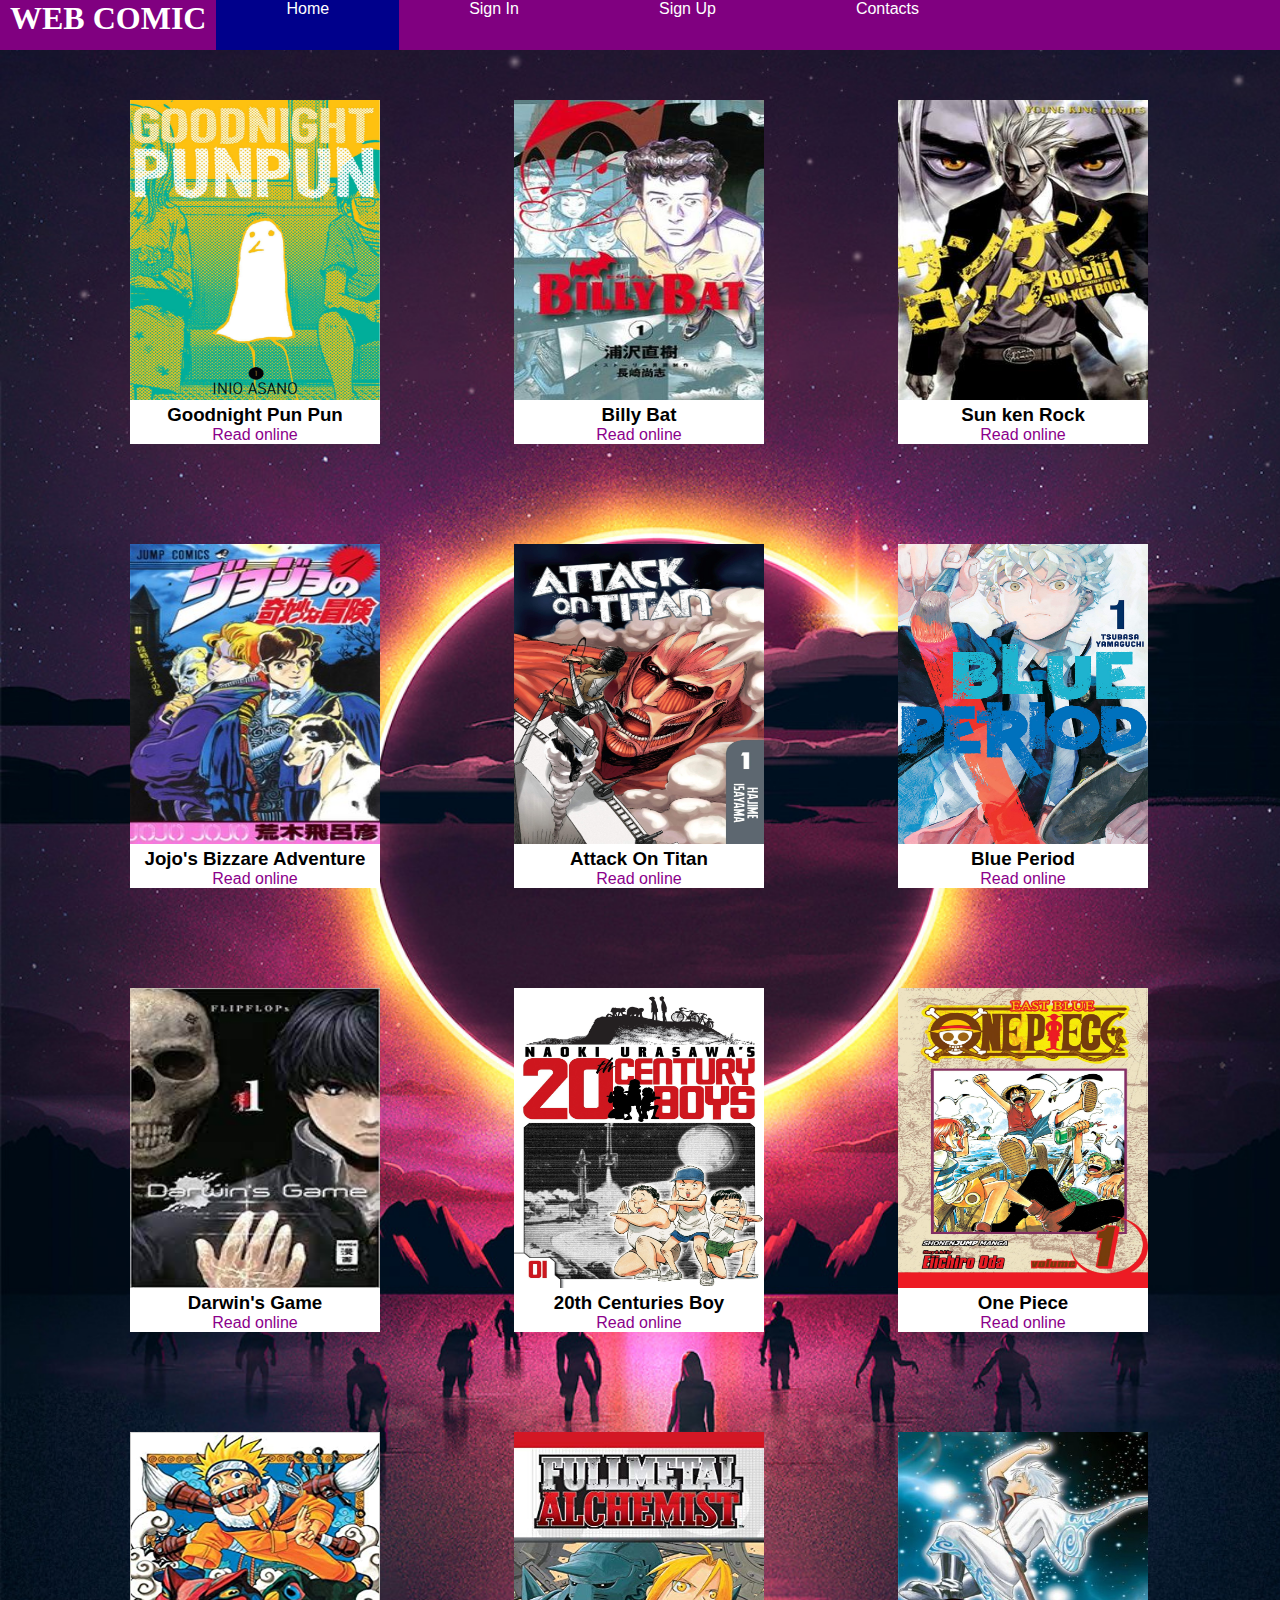
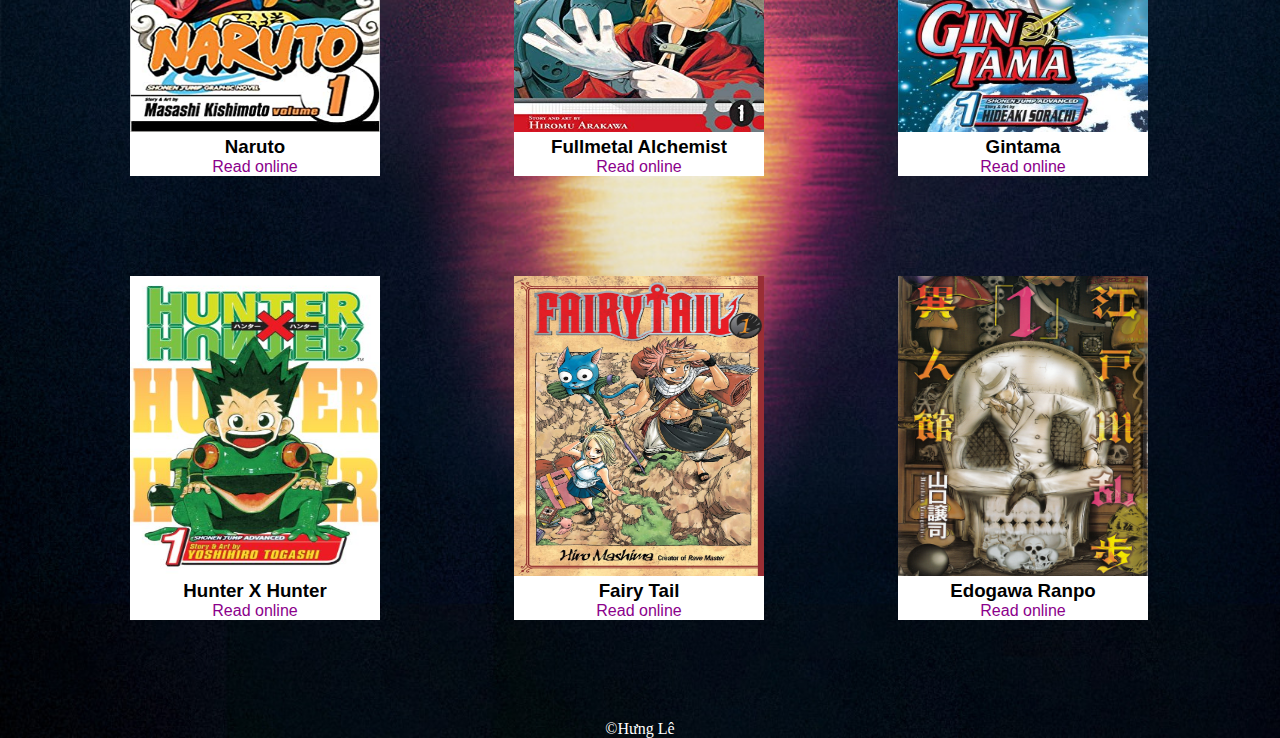
==== commit dca466df: "Update" ====
--- a/yet/html/home.html
+++ b/yet/html/home.html
@@ -5,16 +5,16 @@
     <meta charset="UTF-8">
     <meta http-equiv="X-UA-Compatible" content="IE=edge">
     <meta name="viewport" content="width=device-width, initial-scale=1.0">
-    <title>Document</title>
+    <title>Home</title>
     <link rel="stylesheet" href="../css/home.css">
     <link rel="stylesheet" href="../css/style.css">
 </head>
 
 <Main>
-    <h1 style="color: white; font-family: 'Dela Gothic One', cursive;margin-left: 10px;hove">WEB COMIC</h1>
-    <a class="thanhchon" href=""> Home</a>
-    <a class="thanhchon" href="">Sign In</a>
-    <a class="thanhchon" href="">Sign Up</a>
+    <h1 style="color: white; font-family: 'Dela Gothic One', cursive;margin-left: 10px;margin-right: 10px;">WEB COMIC</h1>
+    <a id="thanhchon" href=""> Home</a>
+    <a class="thanhchon" href="../html/register.html">Sign In</a>
+    <a class="thanhchon" href="../html/login.html">Sign Up</a>
     <a class="thanhchon" href="">Contacts</a>
     </Main>
     <Header>
--- a/yet/css/style.css
+++ b/yet/css/style.css
@@ -51,4 +51,11 @@
 .thanhchon:hover {
   background-color: blue;
 }
-
+#thanhchon{
+  color: White;
+  text-decoration: none;
+  background-color:darkblue;
+  padding-left: 70px;
+  padding-right: 70px;
+  
+}
